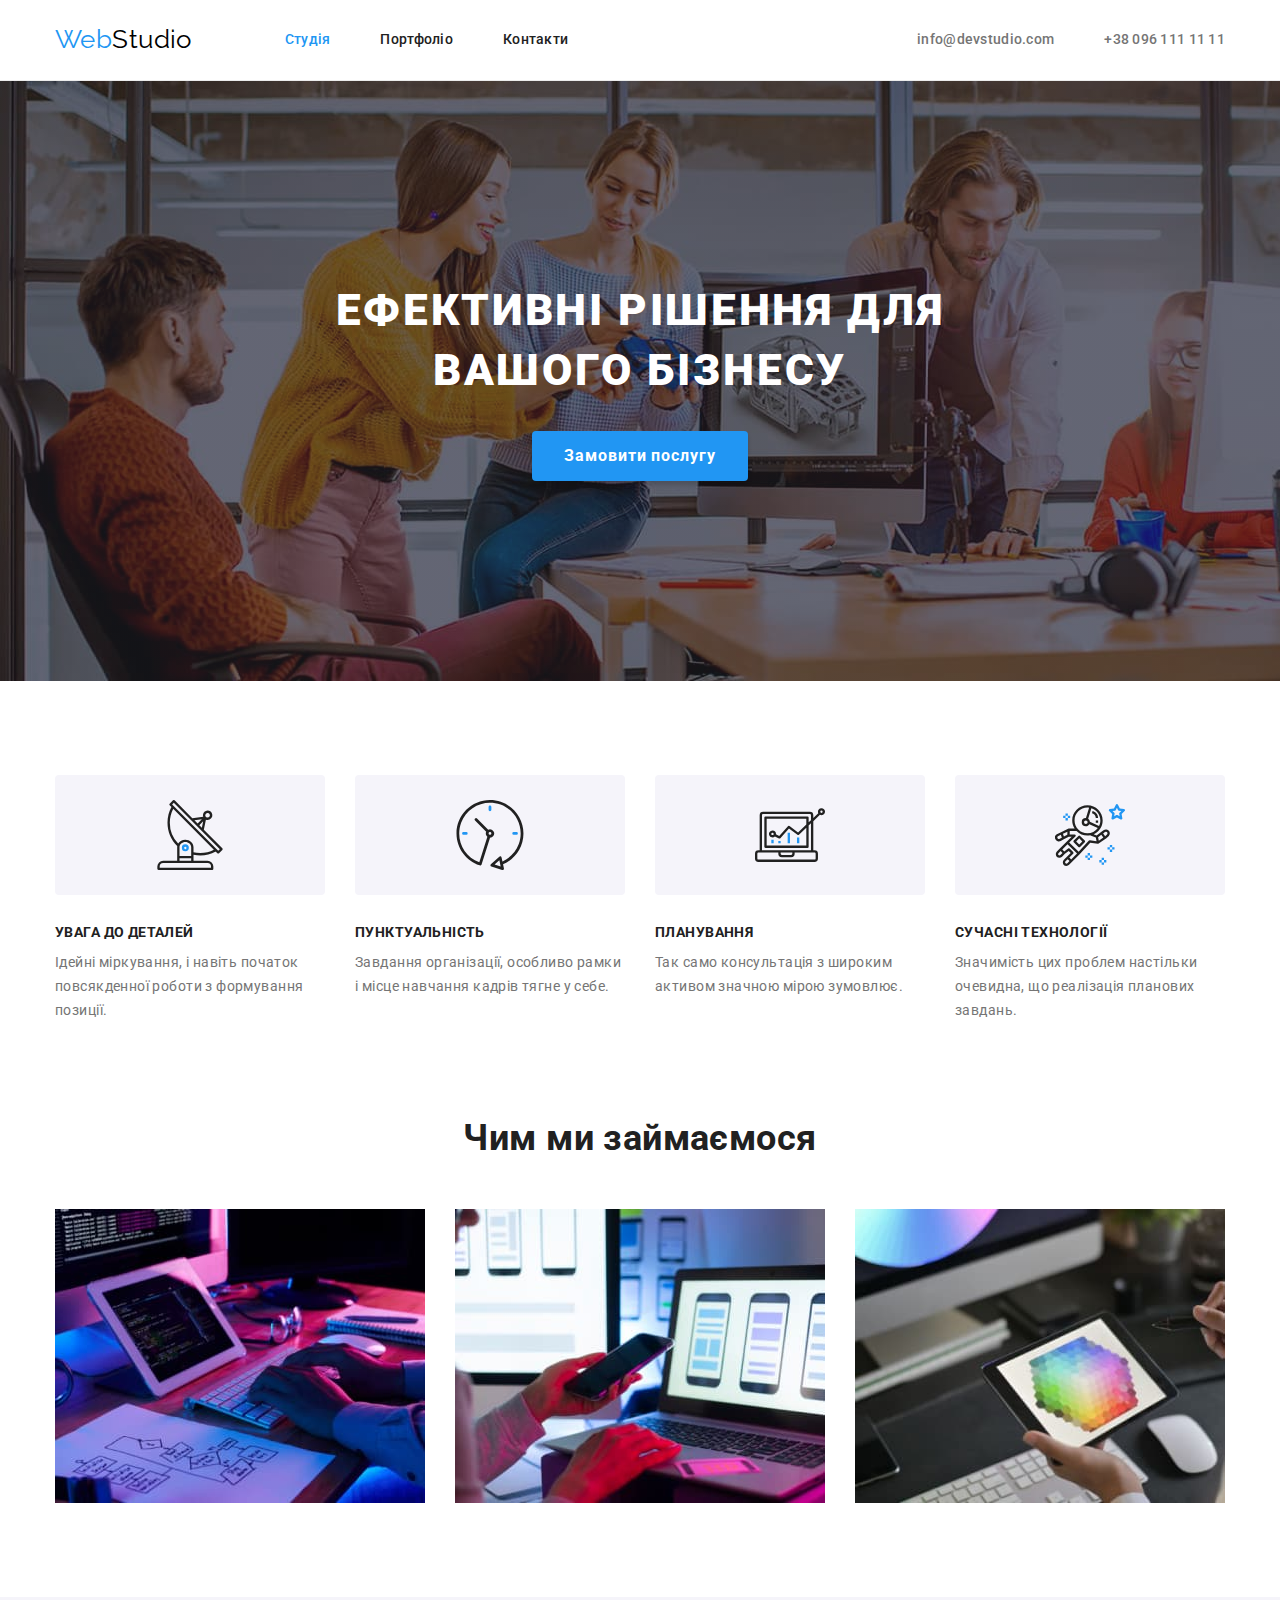
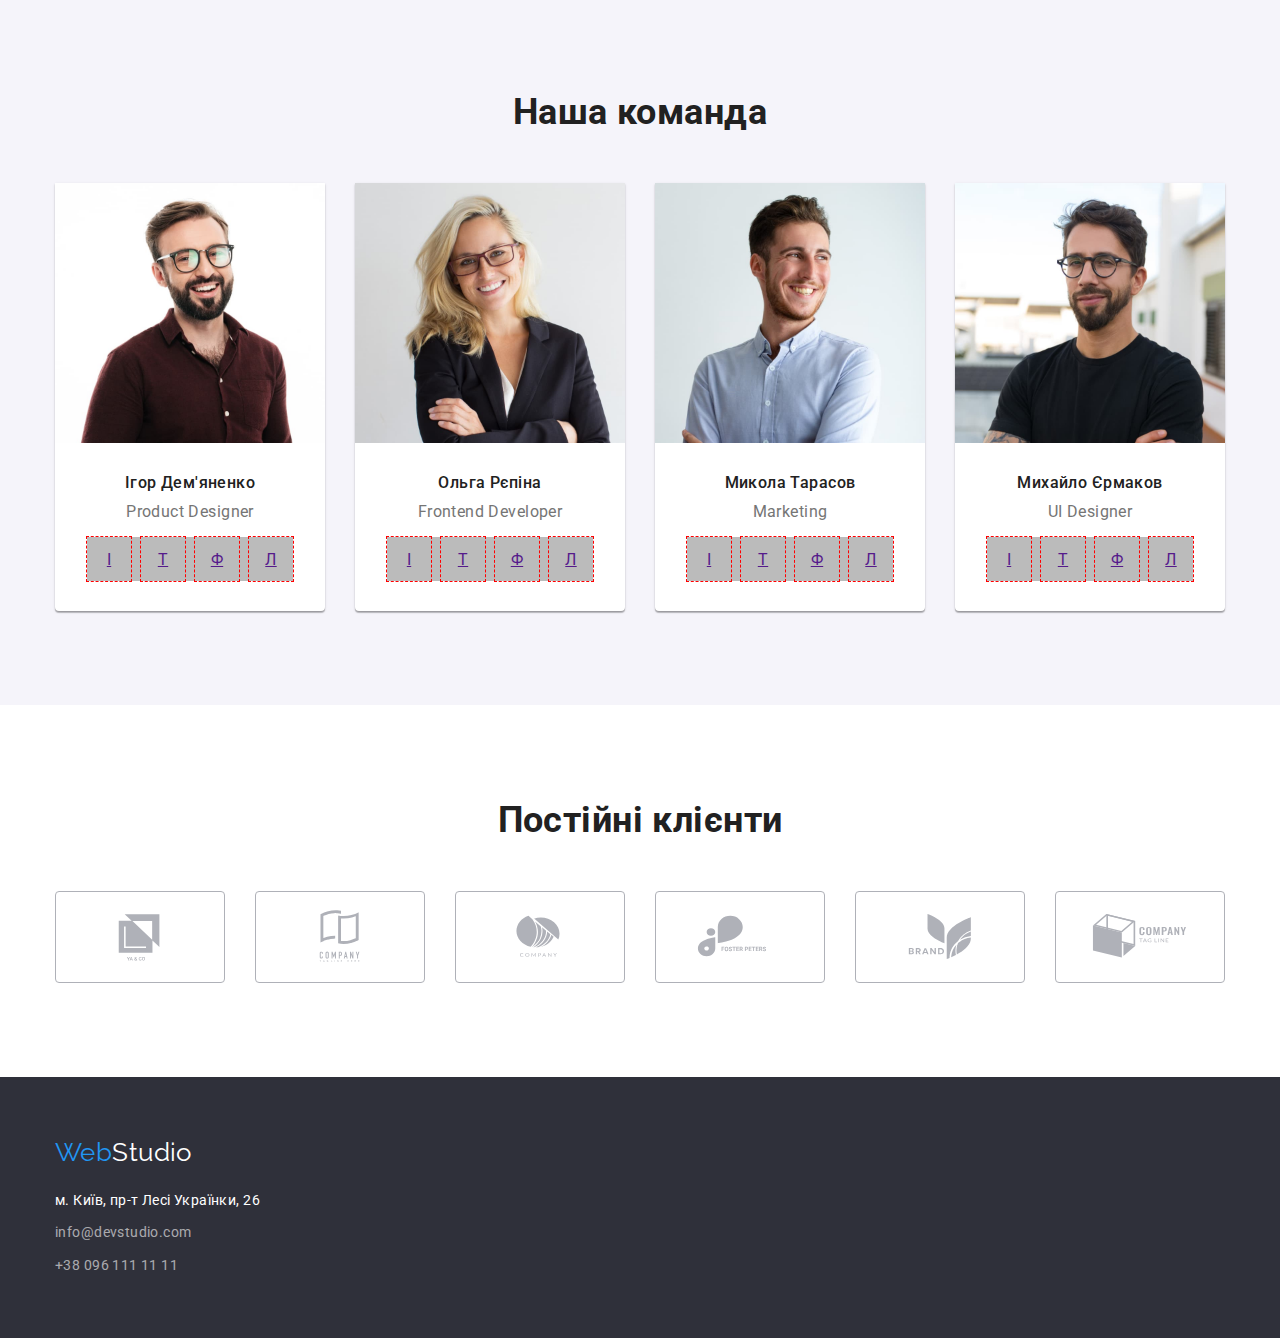
==== index.html @ 08b9067a "Додає оновлення в оформленні" ====
<!DOCTYPE html>
<html lang="uk">
  <head>
    <meta charset="UTF-8" />
    <meta http-equiv="X-UA-Compatible" content="IE=edge" />
    <meta name="viewport" content="width=device-width, initial-scale=1.0" />
    <title>Студія</title>
    <link rel="preconnect" href="https://fonts.googleapis.com" />
    <link rel="preconnect" href="https://fonts.gstatic.com" crossorigin />
    <link
      href="https://fonts.googleapis.com/css2?family=Raleway:wght@700&family=Roboto:wght@400;500;700;900&display=swap"
      rel="stylesheet"
    />
    <link
      rel="stylesheet"
      href="https://cdnjs.cloudflare.com/ajax/libs/modern-normalize/1.1.0/modern-normalize.min.css"
    />
    <link rel="stylesheet" href="./css/styles.css" />
  </head>

  <body>
    <header class="page-header">
      <div class="container">
        <nav class="page-nav">
          <a href="./index.html" class="page-logo"
            ><span class="logo-style">Web</span>Studio</a
          >
          <ul class="header-list">
            <li class="nav-item">
              <a href="./index.html" class="link link-active">Студія</a>
            </li>
            <li class="nav-item">
              <a href="./portfolio.html" class="link">Портфоліо</a>
            </li>
            <li class="nav-item"><a href="" class="link">Контакти</a></li>
          </ul>
        </nav>
        <ul class="page-contacts">
          <li class="contacts">
            <a href="mailto:info@devstudio.com" class="link-contacts"
              >info@devstudio.com</a
            >
          </li>
          <li class="contacts">
            <a href="tel:+380961111111" class="link-contacts"
              >+38 096 111 11 11</a
            >
          </li>
        </ul>
      </div>
    </header>
    <main class="page-main">
      <section class="hero">
        <div class="container">
          <h1 class="hero-title">Ефективні рішення для вашого бізнесу</h1>
          <button type="button" class="hero-button">Замовити послугу</button>
        </div>
      </section>
      <section class="section advantage">
        <div class="container">
          <h2 class="hidden-title">Наші переваги</h2>
          <ul class="advantage-list">
            <li class="advantage-item">
              <div class="advantage-icons">
                <svg width="70" height="70">
                  <use href="./images/icons.svg#icons-antenna"></use>
                </svg>
              </div>
              <h3 class="advantage-title">УВАГА ДО ДЕТАЛЕЙ</h3>
              <p class="advantage-text">
                Ідейні міркування, і навіть початок повсякденної роботи з
                формування позиції.
              </p>
            </li>
            <li class="advantage-item">
              <div class="advantage-icons">
                <svg width="70" height="70">
                  <use href="./images/icons.svg#icons-clock"></use>
                </svg>
              </div>
              <h3 class="advantage-title">ПУНКТУАЛЬНІСТЬ</h3>
              <p class="advantage-text">
                Завдання організації, особливо рамки і місце навчання кадрів
                тягне у себе.
              </p>
            </li>
            <li class="advantage-item">
              <div class="advantage-icons">
                <svg width="70" height="70">
                  <use href="./images/icons.svg#icons-diagram"></use>
                </svg>
              </div>
              <h3 class="advantage-title">ПЛАНУВАННЯ</h3>
              <p class="advantage-text">
                Так само консультація з широким активом значною мірою зумовлює.
              </p>
            </li>
            <li class="advantage-item">
              <div class="advantage-icons">
                <svg width="70" height="70">
                  <use href="./images/icons.svg#icons-astronaut"></use>
                </svg>
              </div>
              <h3 class="advantage-title">СУЧАСНІ ТЕХНОЛОГІЇ</h3>
              <p class="advantage-text">
                Значимість цих проблем настільки очевидна, що реалізація
                планових завдань.
              </p>
            </li>
          </ul>
        </div>
      </section>
      <section class="section job">
        <div class="container">
          <h2 class="section-title">Чим ми займаємося</h2>
          <ul class="job-list">
            <li class="job-item">
              <img
                src="./images/wedo1.jpg"
                alt="Зображено процес програмування"
                width="370"
                height="294"
                class="image"
              />
            </li>
            <li class="job-item">
              <img
                src="./images/wedo2.jpg"
                alt="Зображено процес створення стилізації"
                width="370"
                height="294"
                class="image"
              />
            </li>
            <li class="job-item">
              <img
                src="./images/wedo3.jpg"
                alt="Зображено процес дизайну"
                width="370"
                height="294"
                class="image"
              />
            </li>
          </ul>
        </div>
      </section>
      <section class="section team">
        <div class="container">
          <h2 class="section-title">Наша команда</h2>
          <ul class="team-list">
            <li class="team-item">
              <img
                src="./images/igor.jpg"
                alt="Фото члена команди студії Ігоря"
                width="270"
                height="260"
                class="image"
              />
              <div class="team-member">
                <h3 class="team-title">Ігор Дем'яненко</h3>
                <p class="team-text">Product Designer</p>
                <ul class="icon-list">
                  <li class="icon-item">
                    <a href="" class="icon-link">І</a>
                  </li>
                  <li class="icon-item">
                    <a href="" class="icon-link">Т</a>
                  </li>
                  <li class="icon-item">
                    <a href="" class="icon-link">Ф</a>
                  </li>
                  <li class="icon-item">
                    <a href="" class="icon-link">Л</a>
                  </li>
                </ul>
              </div>
            </li>
            <li class="team-item">
              <img
                src="./images/olga.jpg"
                alt="Фото члена команди студії Ольги"
                width="270"
                height="260"
                class="image"
              />
              <div class="team-member">
                <h3 class="team-title">Ольга Рєпіна</h3>
                <p class="team-text">Frontend Developer</p>
                <ul class="icon-list">
                  <li class="icon-item">
                    <a href="" class="icon-link">І</a>
                  </li>
                  <li class="icon-item">
                    <a href="" class="icon-link">Т</a>
                  </li>
                  <li class="icon-item">
                    <a href="" class="icon-link">Ф</a>
                  </li>
                  <li class="icon-item">
                    <a href="" class="icon-link">Л</a>
                  </li>
                </ul>
              </div>
            </li>
            <li class="team-item">
              <img
                src="./images/mukola.jpg"
                alt="Фото члена команди студії Миколи"
                width="270"
                height="260"
                class="image"
              />
              <div class="team-member">
                <h3 class="team-title">Микола Тарасов</h3>
                <p class="team-text">Marketing</p>
                <ul class="icon-list">
                  <li class="icon-item">
                    <a href="" class="icon-link">І</a>
                  </li>
                  <li class="icon-item">
                    <a href="" class="icon-link">Т</a>
                  </li>
                  <li class="icon-item">
                    <a href="" class="icon-link">Ф</a>
                  </li>
                  <li class="icon-item">
                    <a href="" class="icon-link">Л</a>
                  </li>
                </ul>
              </div>
            </li>
            <li class="team-item">
              <img
                src="./images/mukhailo.jpg"
                alt="Фото члена команди студії Михайла"
                width="270"
                height="260"
                class="image"
              />
              <div class="team-member">
                <h3 class="team-title">Михайло Єрмаков</h3>
                <p class="team-text">UI Designer</p>
                <ul class="icon-list">
                  <li class="icon-item">
                    <a href="" class="icon-link">І</a>
                  </li>
                  <li class="icon-item">
                    <a href="" class="icon-link">Т</a>
                  </li>
                  <li class="icon-item">
                    <a href="" class="icon-link">Ф</a>
                  </li>
                  <li class="icon-item">
                    <a href="" class="icon-link">Л</a>
                  </li>
                </ul>
              </div>
            </li>
          </ul>
        </div>
      </section>
      <section class="section clients">
        <div class="container">
          <h2 class="section-title">Постійні клієнти</h2>
          <ul class="clients-list">
            <li class="clients-item">
              <a href="" class="clients-link">
                <svg width="106" height="60">
                  <use href="./images/icons.svg#icons-Logo1"></use>
                </svg>
              </a>
            </li>
            <li class="clients-item">
              <a href="" class="clients-link">
                <svg width="106" height="60">
                  <use href="./images/icons.svg#icons-Logo2"></use>
                </svg>
              </a>
            </li>
            <li class="clients-item">
              <a href="" class="clients-link">
                <svg width="106" height="60">
                  <use href="./images/icons.svg#icons-Logo3"></use>
                </svg>
              </a>
            </li>
            <li class="clients-item">
              <a href="" class="clients-link">
                <svg width="106" height="60">
                  <use href="./images/icons.svg#icons-Logo4"></use>
                </svg>
              </a>
            </li>
            <li class="clients-item">
              <a href="" class="clients-link">
                <svg width="106" height="60">
                  <use href="./images/icons.svg#icons-Logo5"></use>
                </svg>
              </a>
            </li>
            <li class="clients-item">
              <a href="" class="clients-link">
                <svg width="106" height="60">
                  <use href="./images/icons.svg#icons-Logo6"></use>
                </svg>
              </a>
            </li>
          </ul>
        </div>
      </section>
    </main>
    <footer class="page-footer">
      <div class="container">
        <a href="./index.html" class="page-logo footer-logo"
          ><span class="logo-style">Web</span
          ><span class="logo-footer">Studio</span></a
        >
        <address class="address-footer">
          <ul class="page-list">
            <li class="footer-item">
              <a
                href=""
                target="_blank"
                rel="noopener noreferrer nofollow"
                class="footer-link address-link"
                >м. Київ, пр-т Лесі Українки, 26</a
              >
            </li>
            <li class="footer-item">
              <a href="mailto:info@devstudio.com" class="footer-link"
                >info@devstudio.com</a
              >
            </li>
            <li class="footer-item">
              <a href="tel:+380961111111" class="footer-link"
                >+38 096 111 11 11</a
              >
            </li>
          </ul>
        </address>
      </div>
    </footer>
  </body>
</html>
---- css/styles.css ----
:root {
  --main-bcg-color: #ffffff;
  --hero-footer-bcg: #2f303a;
  --team-bcg-color: #f5f4fa;
  --main-color: #212121;
  --secondary-color: #757575;
  --focus-color: #2196f3;
  --black-color: #000000;
  --white-color: #ffffff;
  --address-color: rgba(255, 255, 255, 0.6);
}

body {
  background-color: var(--main-bcg-color);

  font-family: "Roboto", sans-serif;
  font-size: 14px;
  line-height: 1.71;
  letter-spacing: 0.03em;
  color: var(--main-color);
}

h1,
h2,
h3,
p {
  margin: 0;
  padding: 0;
}

ul {
  margin: 0;
  padding: 0;
  list-style-type: none;
}

.container {
  width: 1200px;
  margin-left: auto;
  margin-right: auto;
  padding-left: 15px;
  padding-right: 15px;
}

.section {
  max-width: 1600px;
  margin-left: auto;
  margin-right: auto;
  padding-top: 94px;
  padding-bottom: 94px;
}

.section.advantage {
  padding-bottom: 0;
}

/* HEADER */
.page-header .container,
.page-nav,
.header-list,
.page-contacts {
  display: flex;
}

.page-header {
  max-width: 1600px;
  margin-left: auto;
  margin-right: auto;
  border-bottom: 1px solid #ececec;
}

.page-logo {
  display: block;
  padding-top: 24px;
  padding-bottom: 25px;

  font-family: "Raleway", sans-serif;
  font-size: 26px;
  line-height: 1.2;
  text-decoration: none;
  color: var(--black-color);
}

.logo-style {
  color: var(--focus-color);
}

.header-list {
  margin-left: 93px;
}

.nav-item:not(:first-child),
.contacts:last-child {
  margin-left: 50px;
}

.page-contacts {
  margin-left: auto;
}

.link,
.link-contacts {
  display: block;
  padding-top: 32px;
  padding-bottom: 32px;

  font-weight: 500;
  line-height: 1.14;
  letter-spacing: 0.02em;
  text-decoration: none;
  color: var(--main-color);
}

.link-contacts {
  color: var(--secondary-color);
}

.link:hover,
.link:focus,
.link-contacts:hover,
.link-contacts:focus {
  color: var(--focus-color);
}

.link.link-active {
  color: var(--focus-color);
}

/* MAIN */
/* головна секція hero */
.hero {
  max-width: 1600px;
  height: 600px;
  margin-left: auto;
  margin-right: auto;
  padding-top: 200px;
  padding-bottom: 200px;

  background-image: linear-gradient(
      rgba(47, 48, 58, 0.4),
      rgba(47, 48, 58, 0.4)
    ),
    url(../images/hero.jpg);
}

.hero,
.page-footer {
  background-color: var(--hero-footer-bcg);
}

.hero-title {
  margin-left: auto;
  margin-right: auto;
  margin-bottom: 30px;
  width: 696px;

  font-weight: 900;
  font-size: 44px;
  line-height: 1.36;
  text-align: center;
  letter-spacing: 0.06em;
  text-transform: uppercase;
  color: var(--white-color);
}

.hero-button {
  display: flex;
  justify-content: center;
  align-items: center;
  min-width: 216px;
  height: 50px;
  margin-left: auto;
  margin-right: auto;

  border: none;
  border-radius: 4px;
  background-color: var(--focus-color);
  box-shadow: 0px 4px 4px rgba(0, 0, 0, 0.15);
  cursor: pointer;

  font-family: inherit;
  font-weight: 700;
  font-size: 16px;
  line-height: 1.88;
  letter-spacing: 0.06em;
  color: var(--white-color);
}

.hero-button:hover,
.hero-button:focus {
  background-color: #188ce8;
}

/* секція наші переваги */
.hidden-title {
  position: absolute;
  width: 1px;
  height: 1px;
  margin: -1px;
  border: 0;
  padding: 0;

  white-space: nowrap;
  clip-path: inset(100%);
  clip: rect(0 0 0 0);
  overflow: hidden;
}

.advantage-list {
  display: flex;
}

.advantage-item {
  flex-basis: calc((100% - 30px * 3) / 4);
}

.advantage-icons {
  display: flex;
  margin-bottom: 30px;
  height: 120px;
  justify-content: center;
  align-items: center;

  background: var(--team-bcg-color);
  border-radius: 4px;
}

.advantage-title {
  margin-bottom: 10px;

  font-size: 14px;
  line-height: 1.14;
}

.advantage-text {
  color: var(--secondary-color);
}

/* секція чим ми займаємось */
.section-title {
  margin-bottom: 50px;

  font-size: 36px;
  line-height: 1.17;
  text-align: center;
}

.job-list {
  display: flex;
}

.job-item {
  flex-basis: calc((100% - 30px * 2) / 3);
}

.job-item:not(:first-child),
.team-item:not(:first-child),
.advantage-item:not(:first-child),
.clients-item:not(:first-child) {
  margin-left: 30px;
}

.image {
  display: block;
  max-width: 100%;
}

/* секція наша команда */
.team {
  background-color: var(--team-bcg-color);

  font-size: 16px;
  line-height: 1.19;
  text-align: center;
}

.team-list {
  display: flex;
}

.team-item {
  flex-basis: calc((100% - 30px * 3) / 4);
  background-color: var(--main-bcg-color);
  box-shadow: 0px 1px 3px rgba(0, 0, 0, 0.12), 0px 1px 1px rgba(0, 0, 0, 0.14),
    0px 2px 1px rgba(0, 0, 0, 0.2);
  border-radius: 0px 0px 4px 4px;
}

.team-member {
  padding-top: 30px;
  padding-bottom: 30px;
}
.team-title {
  margin-bottom: 10px;
  font-weight: 500;
  font-size: 16px;
}

.team-text {
  margin-bottom: 16px;
  color: var(--secondary-color);
}

/* РОБОЧА НЕЗАВЕРШЕНА ЧАСТИНА З ПОСИЛАНЬ НА СОЦМЕРЕЖІ КОМАНДИ */
.icon-list {
  background-color: #bbbbbb;
  display: flex;
  margin-left: 32px;
  margin-right: 32px;
  gap: 10px;
}

.icon-item {
  flex-basis: calc((100% - 10px * 3) / 4);
}

.icon-link {
  outline: 1px dashed red;
  display: flex;
  justify-content: center;
  align-items: center;
  height: 44px;
}

/* секція клієнти */
.clients-list {
  display: flex;
}

.clients-item {
  flex-basis: calc((100% - 30px * 5) / 6);
}

.clients-link {
  display: flex;
  height: 92px;
  justify-content: center;
  align-items: center;
  border: 1px solid #afb1b8;
  border-radius: 4px;
}

.clients-link:hover,
.clients-link:focus {
  border: 1px solid var(--focus-color);
}

/* FOOTER */
.page-footer {
  max-width: 1600px;
  margin-left: auto;
  margin-right: auto;
  padding-top: 60px;
  padding-bottom: 60px;
}

.page-logo.footer-logo {
  margin-bottom: 20px;
  padding-top: 0;
  padding-bottom: 0;
}

.logo-footer,
.footer-link.address-link {
  color: var(--white-color);
}

.footer-item:not(:last-child) {
  margin-bottom: 9px;
}

.footer-link {
  display: block;

  font-style: normal;
  text-decoration: none;
  color: var(--address-color);
}

.footer-link:hover,
.footer-link:focus {
  color: var(--focus-color);
}

/* PORTFOLIO.HTML MAIN */
.portfolio-list {
  display: flex;
  justify-content: center;
}

.portfolio-list:not(:last-child) {
  margin-bottom: 50px;
}

.portfolio-button {
  display: block;
  margin-left: auto;
  margin-right: auto;
  padding: 6px 22px;

  border: none;
  border-radius: 4px;
  background-color: var(--team-bcg-color);

  cursor: pointer;

  font-family: inherit;
  font-weight: 500;
  font-size: 16px;
  line-height: 1.62;
  text-align: center;
  letter-spacing: 0.03em;
  color: var(--main-color);
}

.portfolio-button.first-button {
  padding: 6px 25px;
}

.item-button:not(:first-child) {
  margin-left: 8px;
}

.portfolio-button:hover,
.portfolio-button:focus {
  background-color: var(--focus-color);

  box-shadow: 0px 3px 1px rgba(0, 0, 0, 0.1), 0px 1px 2px rgba(0, 0, 0, 0.08),
    0px 2px 2px rgba(0, 0, 0, 0.12);

  color: var(--white-color);
}

.portfolio-list.card-list {
  flex-wrap: wrap;
  justify-content: flex-start;
  gap: 30px;
}

.portfolio-item {
  flex-basis: calc((100% - 30px * 2) / 3);
}

.portfolio-item:hover,
.portfolio-item:focus {
  box-shadow: 0px 1px 1px rgba(0, 0, 0, 0.12), 0px 4px 4px rgba(0, 0, 0, 0.06),
    1px 4px 6px rgba(0, 0, 0, 0.16);
}

.card-description {
  padding: 20px 24px;
  border: 1px solid #eeeeee;
  border-top: none;
}

.portfolio-title {
  margin-bottom: 4px;

  font-size: 18px;
  line-height: 2;
  letter-spacing: 0.06em;
  color: var(--main-color);
}

.portfolio-text {
  font-size: 16px;
  line-height: 1.88;
  color: var(--secondary-color);
}

.portfolio-link {
  text-decoration: none;
}
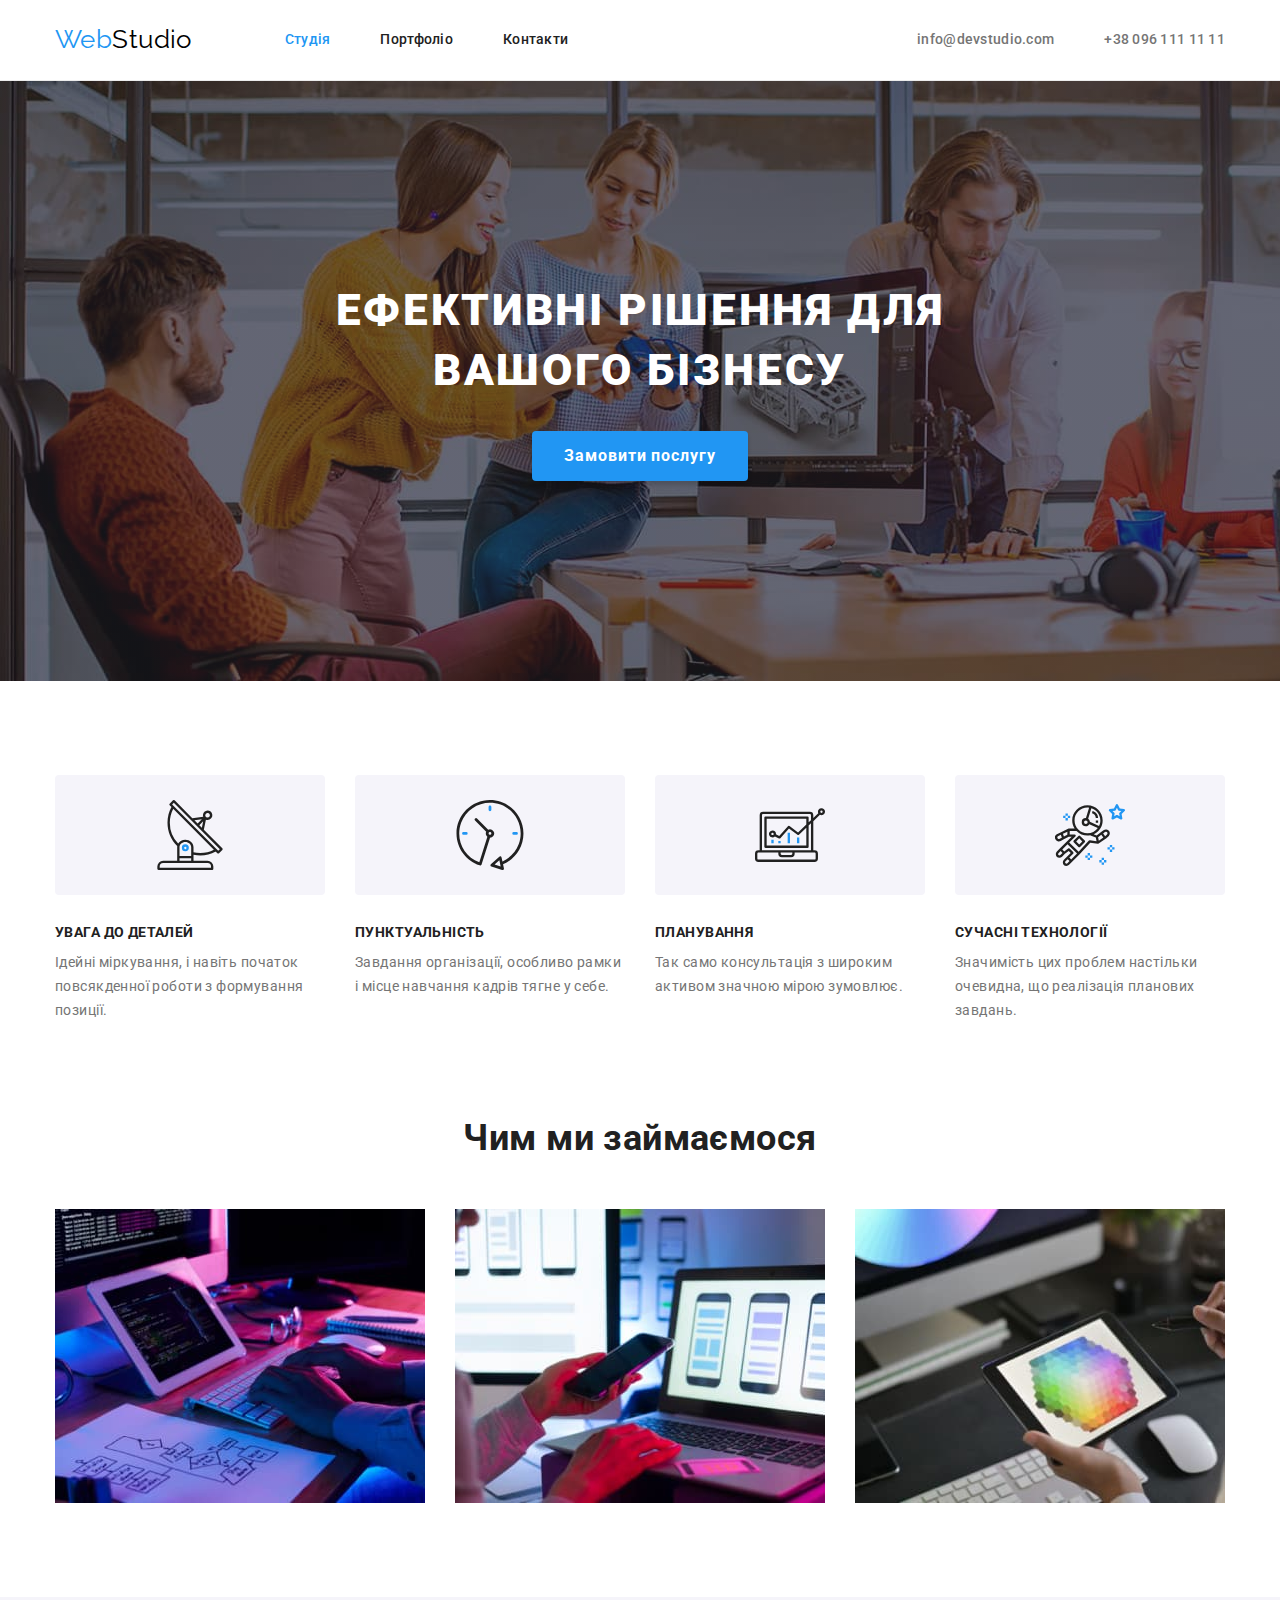
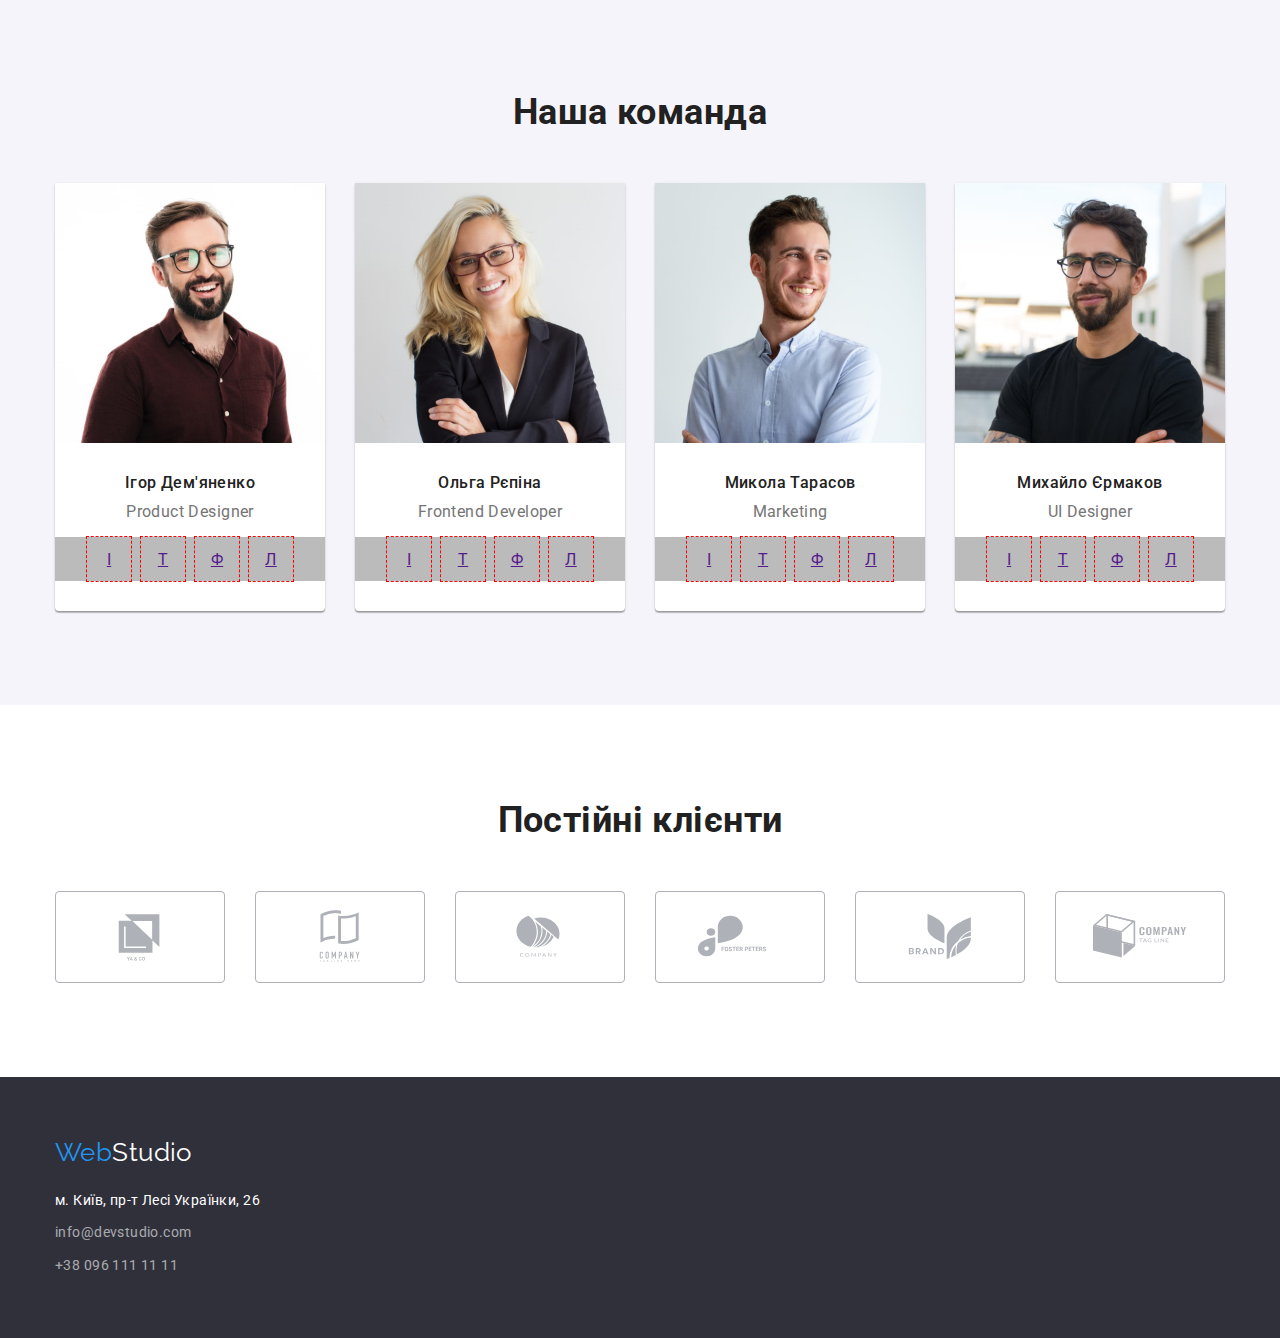
==== commit 638803ee: "Оновлює секцію клієнтів" ====
--- a/css/styles.css
+++ b/css/styles.css
@@ -8,6 +8,7 @@
   --black-color: #000000;
   --white-color: #ffffff;
   --address-color: rgba(255, 255, 255, 0.6);
+  --icons-color: #afb1b8;
 }
 
 body {
@@ -305,13 +306,10 @@
 .icon-list {
   background-color: #bbbbbb;
   display: flex;
-  margin-left: 32px;
-  margin-right: 32px;
+  justify-content: center;
+  margin-left: auto;
+  margin-right: auto;
   gap: 10px;
-}
-
-.icon-item {
-  flex-basis: calc((100% - 10px * 3) / 4);
 }
 
 .icon-link {
@@ -319,6 +317,7 @@
   display: flex;
   justify-content: center;
   align-items: center;
+  width: 44px;
   height: 44px;
 }
 
@@ -338,11 +337,13 @@
   align-items: center;
   border: 1px solid #afb1b8;
   border-radius: 4px;
+  fill: var(--icons-color);
 }
 
 .clients-link:hover,
 .clients-link:focus {
   border: 1px solid var(--focus-color);
+  fill: var(--focus-color);
 }
 
 /* FOOTER */
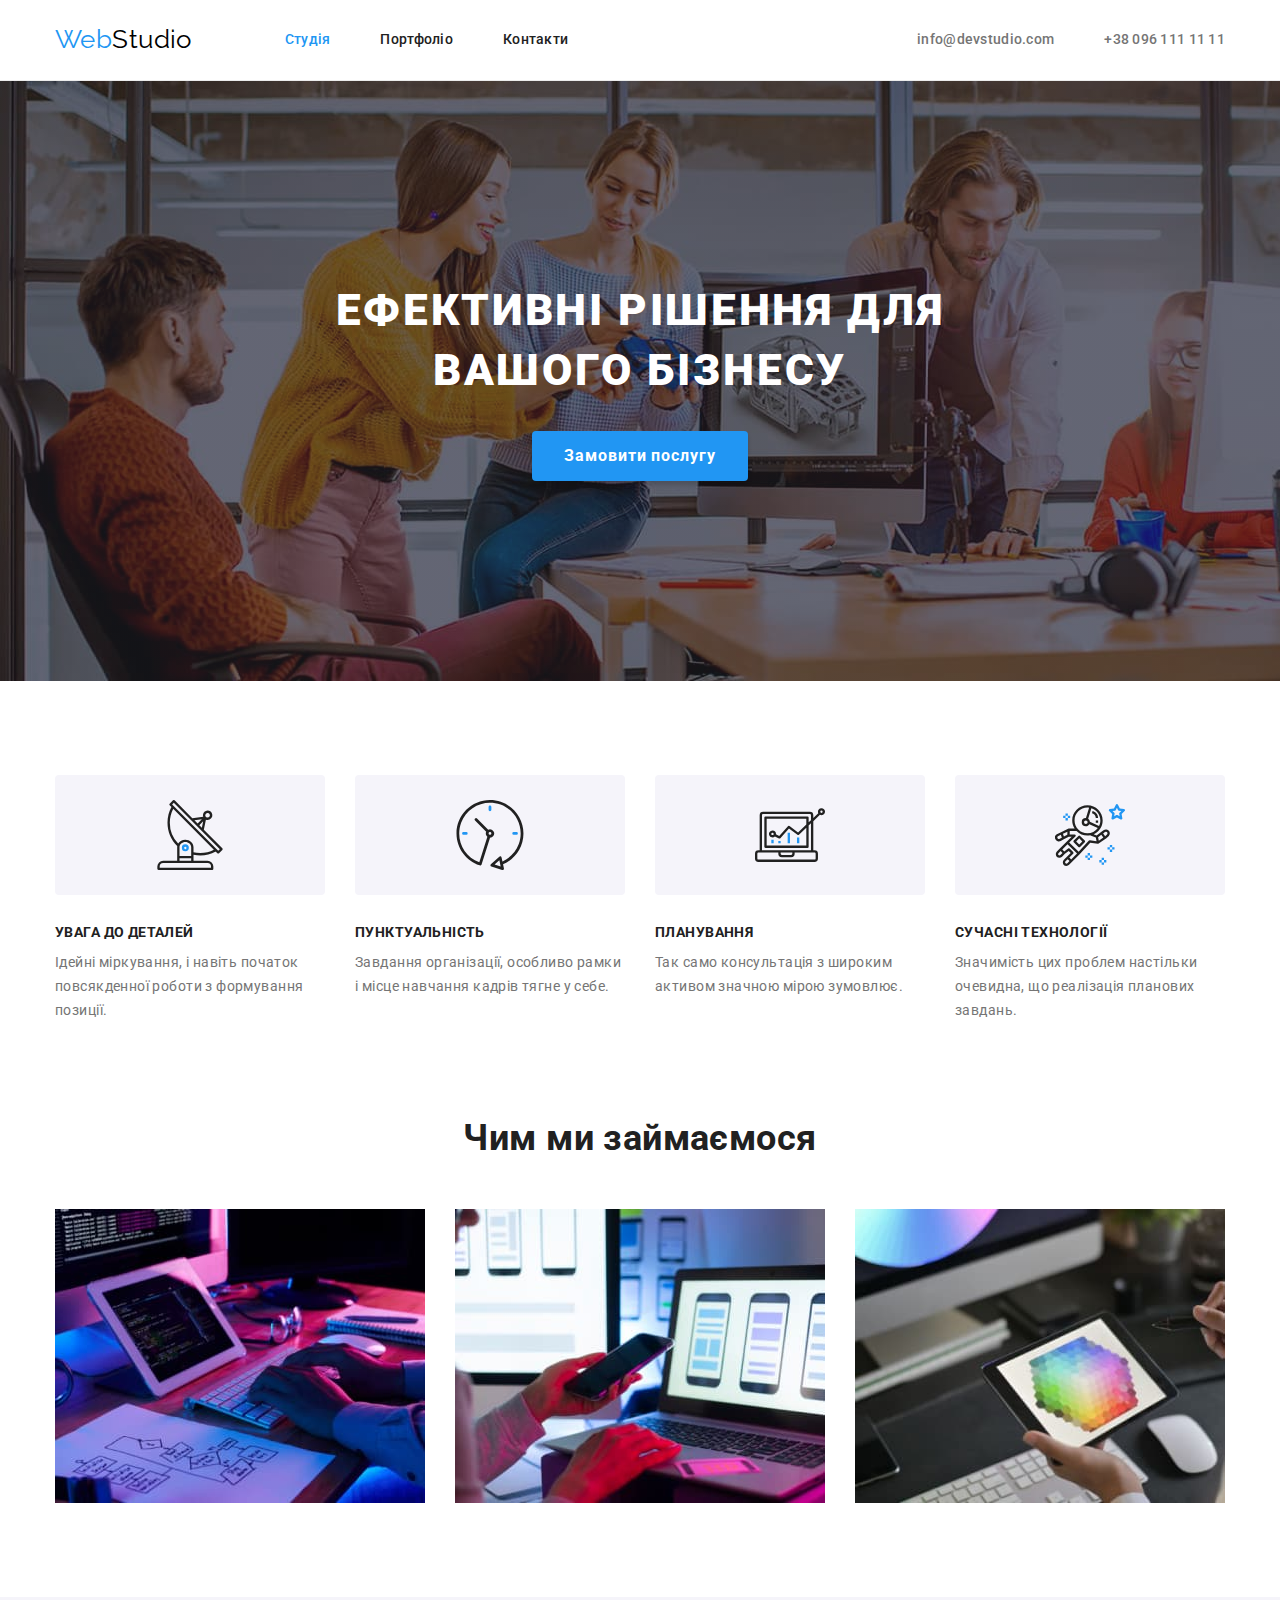
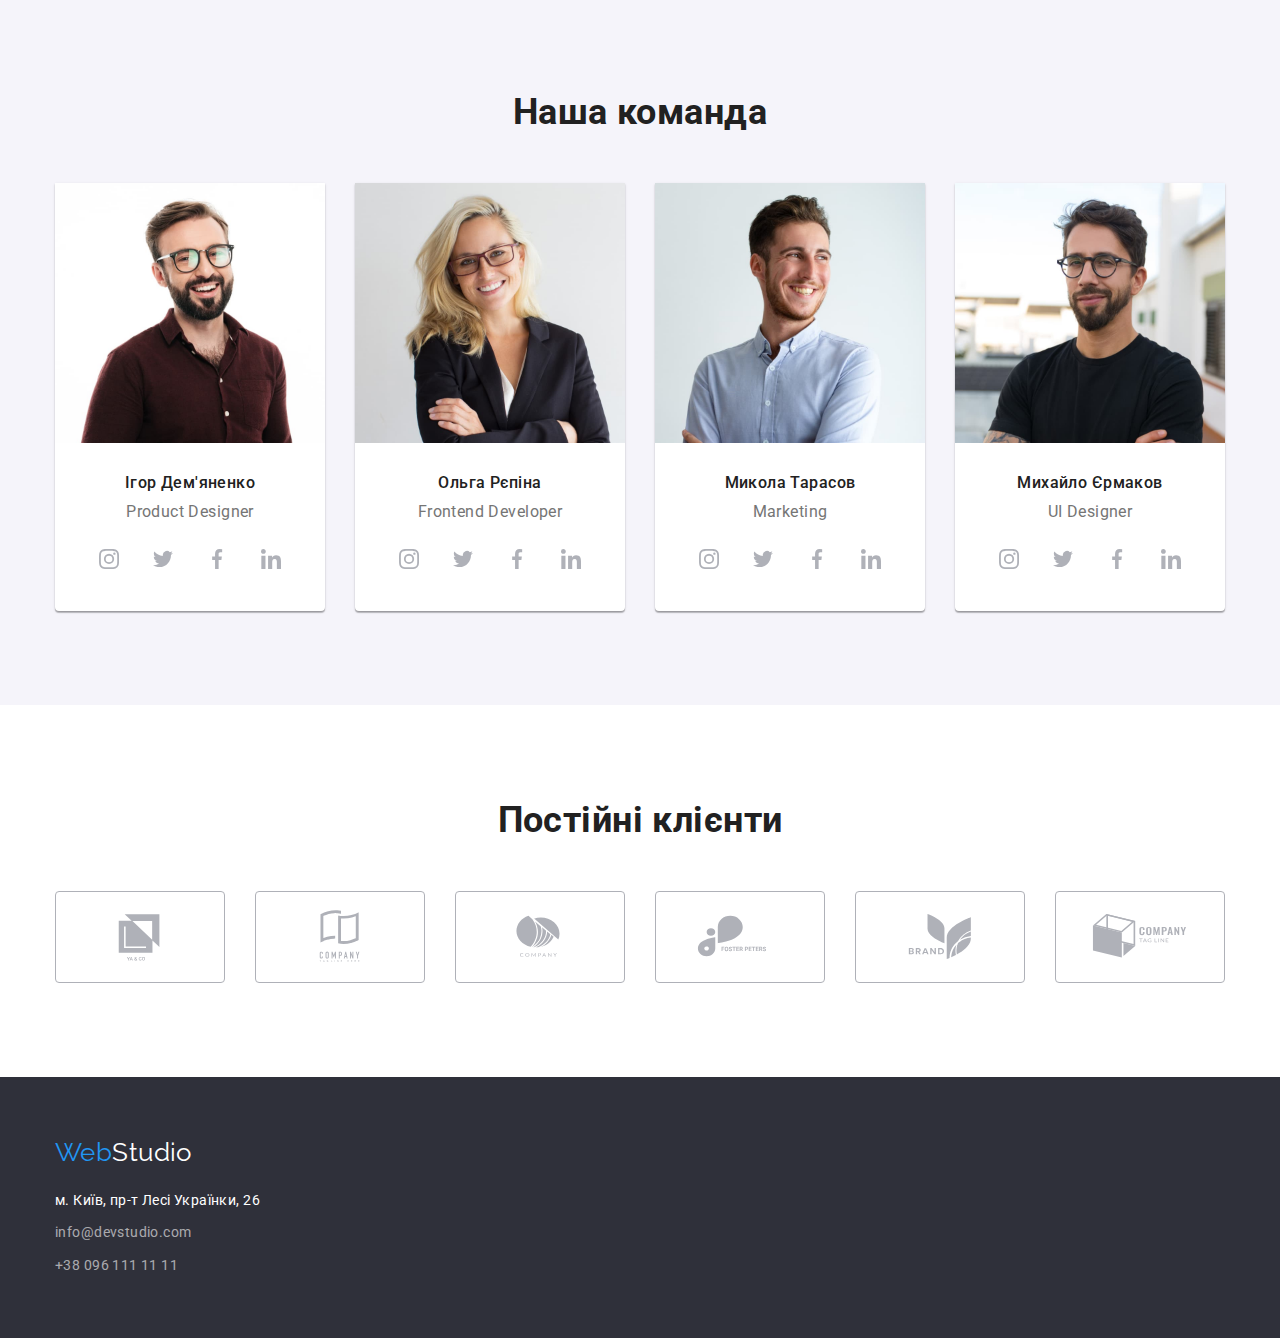
==== commit 0784314c: "Оновлює стилі і додає іконки" ====
--- a/index.html
+++ b/index.html
@@ -161,16 +161,52 @@
                 <p class="team-text">Product Designer</p>
                 <ul class="icon-list">
                   <li class="icon-item">
-                    <a href="" class="icon-link">І</a>
-                  </li>
-                  <li class="icon-item">
-                    <a href="" class="icon-link">Т</a>
-                  </li>
-                  <li class="icon-item">
-                    <a href="" class="icon-link">Ф</a>
-                  </li>
-                  <li class="icon-item">
-                    <a href="" class="icon-link">Л</a>
+                    <a
+                      href="https://instagram.com"
+                      target="_blank"
+                      rel="noopener noreferrer nofollow"
+                      class="icon-link"
+                    >
+                      <svg width="20" height="20" class="icons">
+                        <use href="./images/icons.svg#icons-instagram"></use>
+                      </svg>
+                    </a>
+                  </li>
+                  <li class="icon-item">
+                    <a
+                      href="https://twitter.com"
+                      target="_blank"
+                      rel="noopener noreferrer nofollow"
+                      class="icon-link"
+                    >
+                      <svg width="20" height="20" class="icons">
+                        <use href="./images/icons.svg#icons-twitter"></use>
+                      </svg>
+                    </a>
+                  </li>
+                  <li class="icon-item">
+                    <a
+                      href="https://facebook.com"
+                      target="_blank"
+                      rel="noopener noreferrer nofollow"
+                      class="icon-link"
+                    >
+                      <svg width="20" height="20" class="icons">
+                        <use href="./images/icons.svg#icons-facebook"></use>
+                      </svg>
+                    </a>
+                  </li>
+                  <li class="icon-item">
+                    <a
+                      href="https://ua.linkedin.com"
+                      target="_blank"
+                      rel="noopener noreferrer nofollow"
+                      class="icon-link"
+                    >
+                      <svg width="20" height="20" class="icons">
+                        <use href="./images/icons.svg#icons-linkedin"></use>
+                      </svg>
+                    </a>
                   </li>
                 </ul>
               </div>
@@ -188,16 +224,52 @@
                 <p class="team-text">Frontend Developer</p>
                 <ul class="icon-list">
                   <li class="icon-item">
-                    <a href="" class="icon-link">І</a>
-                  </li>
-                  <li class="icon-item">
-                    <a href="" class="icon-link">Т</a>
-                  </li>
-                  <li class="icon-item">
-                    <a href="" class="icon-link">Ф</a>
-                  </li>
-                  <li class="icon-item">
-                    <a href="" class="icon-link">Л</a>
+                    <a
+                      href="https://instagram.com"
+                      target="_blank"
+                      rel="noopener noreferrer nofollow"
+                      class="icon-link"
+                    >
+                      <svg width="20" height="20" class="icons">
+                        <use href="./images/icons.svg#icons-instagram"></use>
+                      </svg>
+                    </a>
+                  </li>
+                  <li class="icon-item">
+                    <a
+                      href="https://twitter.com"
+                      target="_blank"
+                      rel="noopener noreferrer nofollow"
+                      class="icon-link"
+                    >
+                      <svg width="20" height="20" class="icons">
+                        <use href="./images/icons.svg#icons-twitter"></use>
+                      </svg>
+                    </a>
+                  </li>
+                  <li class="icon-item">
+                    <a
+                      href="https://facebook.com"
+                      target="_blank"
+                      rel="noopener noreferrer nofollow"
+                      class="icon-link"
+                    >
+                      <svg width="20" height="20" class="icons">
+                        <use href="./images/icons.svg#icons-facebook"></use>
+                      </svg>
+                    </a>
+                  </li>
+                  <li class="icon-item">
+                    <a
+                      href="https://ua.linkedin.com"
+                      target="_blank"
+                      rel="noopener noreferrer nofollow"
+                      class="icon-link"
+                    >
+                      <svg width="20" height="20" class="icons">
+                        <use href="./images/icons.svg#icons-linkedin"></use>
+                      </svg>
+                    </a>
                   </li>
                 </ul>
               </div>
@@ -215,16 +287,52 @@
                 <p class="team-text">Marketing</p>
                 <ul class="icon-list">
                   <li class="icon-item">
-                    <a href="" class="icon-link">І</a>
-                  </li>
-                  <li class="icon-item">
-                    <a href="" class="icon-link">Т</a>
-                  </li>
-                  <li class="icon-item">
-                    <a href="" class="icon-link">Ф</a>
-                  </li>
-                  <li class="icon-item">
-                    <a href="" class="icon-link">Л</a>
+                    <a
+                      href="https://instagram.com"
+                      target="_blank"
+                      rel="noopener noreferrer nofollow"
+                      class="icon-link"
+                    >
+                      <svg width="20" height="20" class="icons">
+                        <use href="./images/icons.svg#icons-instagram"></use>
+                      </svg>
+                    </a>
+                  </li>
+                  <li class="icon-item">
+                    <a
+                      href="https://twitter.com"
+                      target="_blank"
+                      rel="noopener noreferrer nofollow"
+                      class="icon-link"
+                    >
+                      <svg width="20" height="20" class="icons">
+                        <use href="./images/icons.svg#icons-twitter"></use>
+                      </svg>
+                    </a>
+                  </li>
+                  <li class="icon-item">
+                    <a
+                      href="https://facebook.com"
+                      target="_blank"
+                      rel="noopener noreferrer nofollow"
+                      class="icon-link"
+                    >
+                      <svg width="20" height="20" class="icons">
+                        <use href="./images/icons.svg#icons-facebook"></use>
+                      </svg>
+                    </a>
+                  </li>
+                  <li class="icon-item">
+                    <a
+                      href="https://ua.linkedin.com"
+                      target="_blank"
+                      rel="noopener noreferrer nofollow"
+                      class="icon-link"
+                    >
+                      <svg width="20" height="20" class="icons">
+                        <use href="./images/icons.svg#icons-linkedin"></use>
+                      </svg>
+                    </a>
                   </li>
                 </ul>
               </div>
@@ -242,16 +350,52 @@
                 <p class="team-text">UI Designer</p>
                 <ul class="icon-list">
                   <li class="icon-item">
-                    <a href="" class="icon-link">І</a>
-                  </li>
-                  <li class="icon-item">
-                    <a href="" class="icon-link">Т</a>
-                  </li>
-                  <li class="icon-item">
-                    <a href="" class="icon-link">Ф</a>
-                  </li>
-                  <li class="icon-item">
-                    <a href="" class="icon-link">Л</a>
+                    <a
+                      href="https://instagram.com"
+                      target="_blank"
+                      rel="noopener noreferrer nofollow"
+                      class="icon-link"
+                    >
+                      <svg width="20" height="20" class="icons">
+                        <use href="./images/icons.svg#icons-instagram"></use>
+                      </svg>
+                    </a>
+                  </li>
+                  <li class="icon-item">
+                    <a
+                      href="https://twitter.com"
+                      target="_blank"
+                      rel="noopener noreferrer nofollow"
+                      class="icon-link"
+                    >
+                      <svg width="20" height="20" class="icons">
+                        <use href="./images/icons.svg#icons-twitter"></use>
+                      </svg>
+                    </a>
+                  </li>
+                  <li class="icon-item">
+                    <a
+                      href="https://facebook.com"
+                      target="_blank"
+                      rel="noopener noreferrer nofollow"
+                      class="icon-link"
+                    >
+                      <svg width="20" height="20" class="icons">
+                        <use href="./images/icons.svg#icons-facebook"></use>
+                      </svg>
+                    </a>
+                  </li>
+                  <li class="icon-item">
+                    <a
+                      href="https://ua.linkedin.com"
+                      target="_blank"
+                      rel="noopener noreferrer nofollow"
+                      class="icon-link"
+                    >
+                      <svg width="20" height="20" class="icons">
+                        <use href="./images/icons.svg#icons-linkedin"></use>
+                      </svg>
+                    </a>
                   </li>
                 </ul>
               </div>
@@ -265,42 +409,42 @@
           <ul class="clients-list">
             <li class="clients-item">
               <a href="" class="clients-link">
-                <svg width="106" height="60">
+                <svg width="106" height="60" class="icons">
                   <use href="./images/icons.svg#icons-Logo1"></use>
                 </svg>
               </a>
             </li>
             <li class="clients-item">
               <a href="" class="clients-link">
-                <svg width="106" height="60">
+                <svg width="106" height="60" class="icons">
                   <use href="./images/icons.svg#icons-Logo2"></use>
                 </svg>
               </a>
             </li>
             <li class="clients-item">
               <a href="" class="clients-link">
-                <svg width="106" height="60">
+                <svg width="106" height="60" class="icons">
                   <use href="./images/icons.svg#icons-Logo3"></use>
                 </svg>
               </a>
             </li>
             <li class="clients-item">
               <a href="" class="clients-link">
-                <svg width="106" height="60">
+                <svg width="106" height="60" class="icons">
                   <use href="./images/icons.svg#icons-Logo4"></use>
                 </svg>
               </a>
             </li>
             <li class="clients-item">
               <a href="" class="clients-link">
-                <svg width="106" height="60">
+                <svg width="106" height="60" class="icons">
                   <use href="./images/icons.svg#icons-Logo5"></use>
                 </svg>
               </a>
             </li>
             <li class="clients-item">
               <a href="" class="clients-link">
-                <svg width="106" height="60">
+                <svg width="106" height="60" class="icons">
                   <use href="./images/icons.svg#icons-Logo6"></use>
                 </svg>
               </a>
--- a/css/styles.css
+++ b/css/styles.css
@@ -209,6 +209,7 @@
 
 .advantage-list {
   display: flex;
+  gap: 30px;
 }
 
 .advantage-item {
@@ -248,17 +249,11 @@
 
 .job-list {
   display: flex;
+  gap: 30px;
 }
 
 .job-item {
   flex-basis: calc((100% - 30px * 2) / 3);
-}
-
-.job-item:not(:first-child),
-.team-item:not(:first-child),
-.advantage-item:not(:first-child),
-.clients-item:not(:first-child) {
-  margin-left: 30px;
 }
 
 .image {
@@ -277,6 +272,7 @@
 
 .team-list {
   display: flex;
+  gap: 30px;
 }
 
 .team-item {
@@ -304,7 +300,6 @@
 
 /* РОБОЧА НЕЗАВЕРШЕНА ЧАСТИНА З ПОСИЛАНЬ НА СОЦМЕРЕЖІ КОМАНДИ */
 .icon-list {
-  background-color: #bbbbbb;
   display: flex;
   justify-content: center;
   margin-left: auto;
@@ -313,37 +308,48 @@
 }
 
 .icon-link {
-  outline: 1px dashed red;
   display: flex;
   justify-content: center;
   align-items: center;
   width: 44px;
   height: 44px;
+  border-radius: 50%;
+  color: var(--icons-color);
+}
+
+.icon-link:hover,
+.icon-link:focus {
+  background-color: var(--focus-color);
+  color: var(--white-color);
 }
 
 /* секція клієнти */
 .clients-list {
   display: flex;
-}
-
-.clients-item {
-  flex-basis: calc((100% - 30px * 5) / 6);
+  gap: 30px;
 }
 
 .clients-link {
   display: flex;
+  width: 170px;
   height: 92px;
   justify-content: center;
   align-items: center;
+
   border: 1px solid #afb1b8;
   border-radius: 4px;
-  fill: var(--icons-color);
+
+  color: var(--icons-color);
 }
 
 .clients-link:hover,
 .clients-link:focus {
-  border: 1px solid var(--focus-color);
-  fill: var(--focus-color);
+  border-color: var(--focus-color);
+  color: var(--focus-color);
+}
+
+.icons {
+  fill: currentColor;
 }
 
 /* FOOTER */
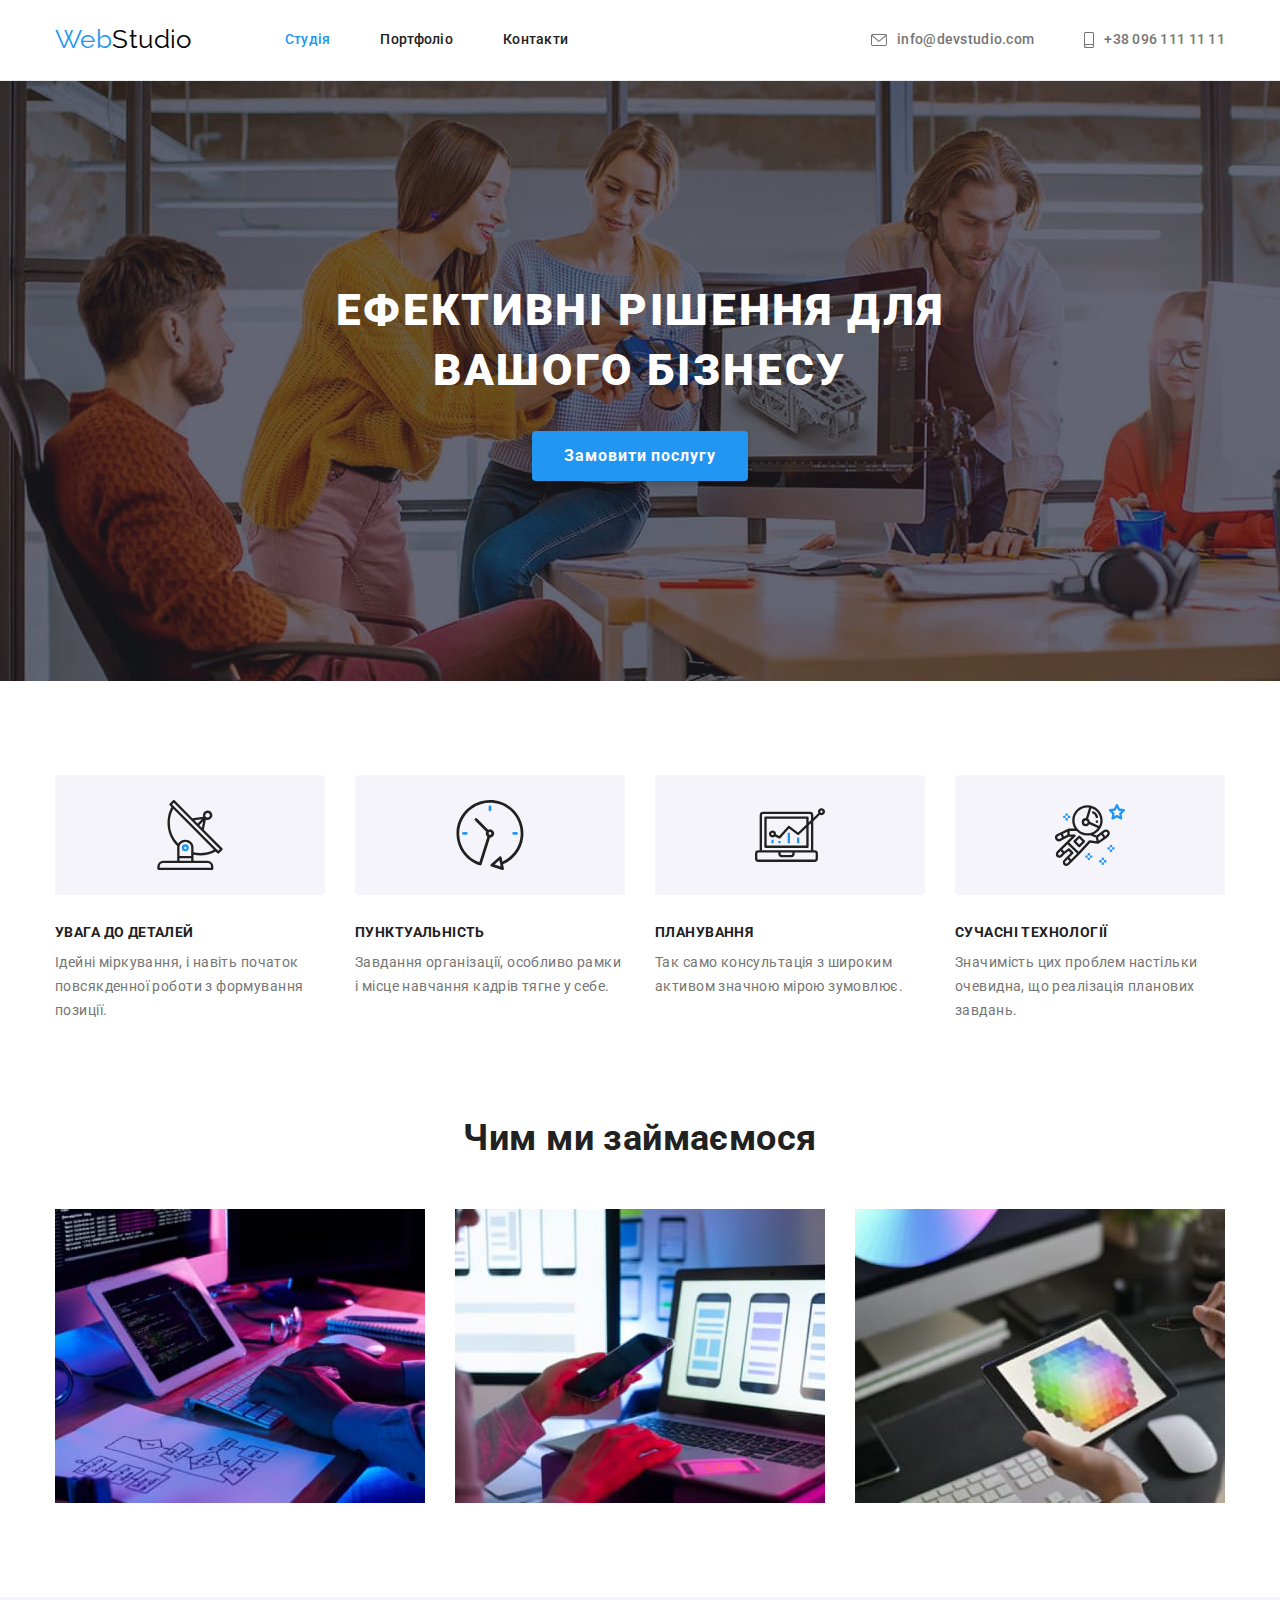
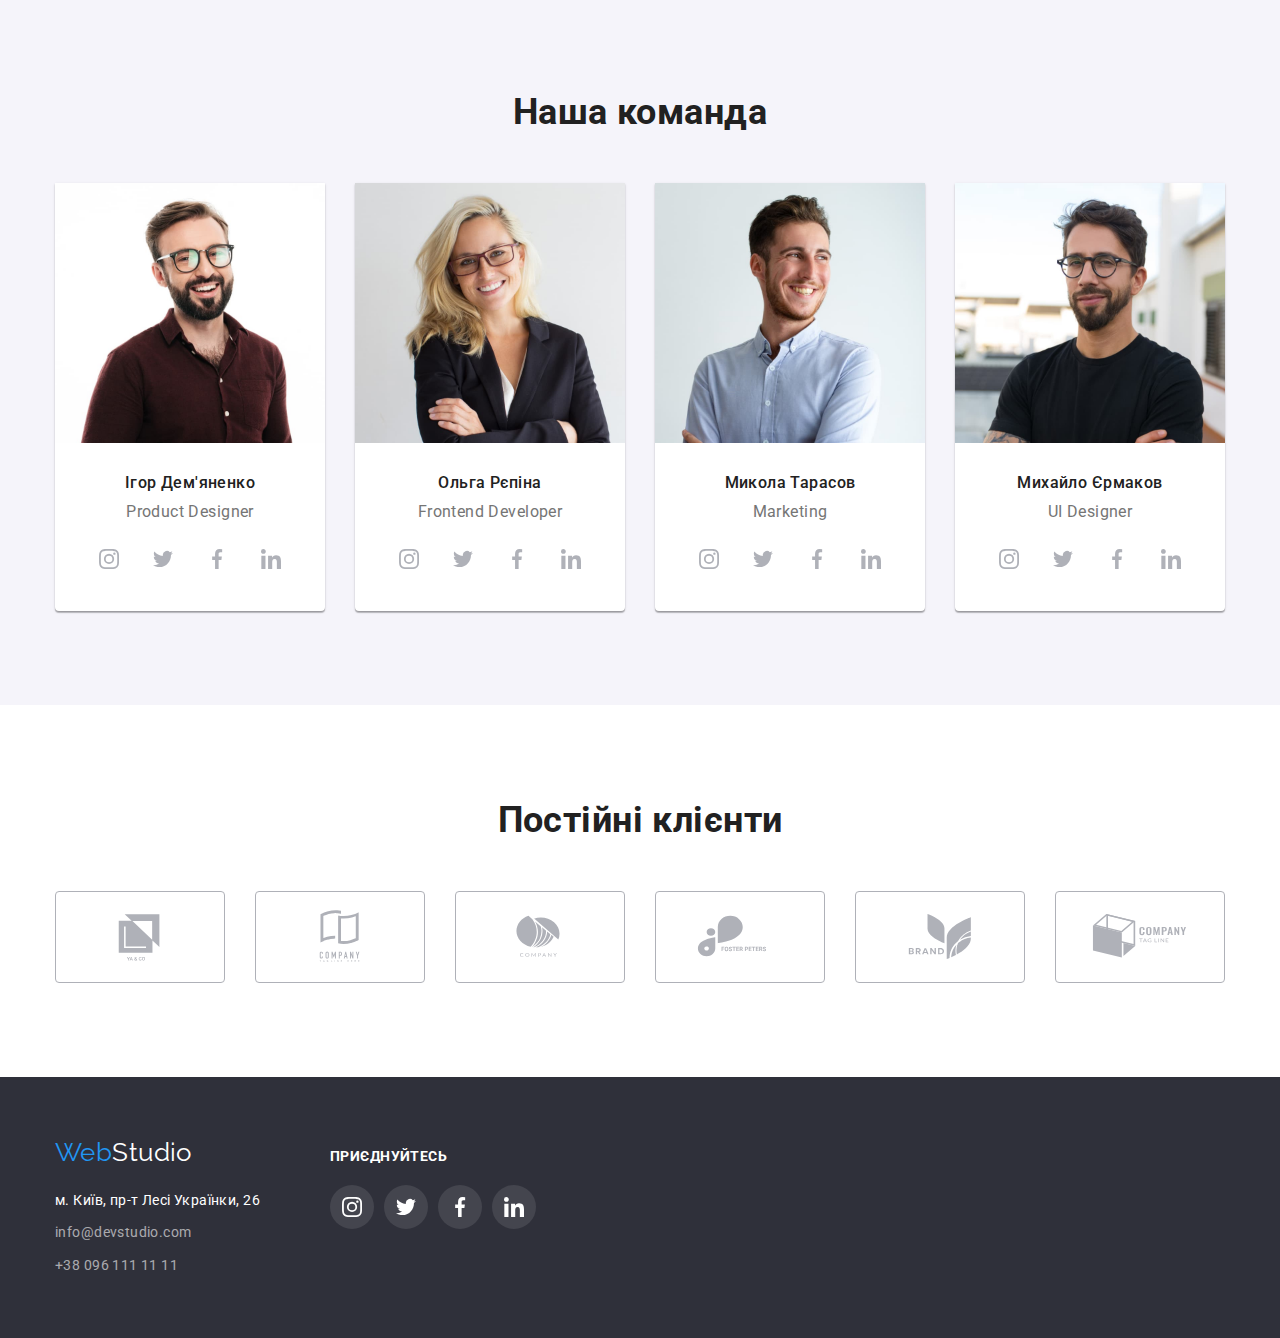
==== commit 54600498: "Оновлює стилі і розмітку" ====
--- a/index.html
+++ b/index.html
@@ -37,13 +37,19 @@
         </nav>
         <ul class="page-contacts">
           <li class="contacts">
-            <a href="mailto:info@devstudio.com" class="link-contacts"
-              >info@devstudio.com</a
+            <a href="mailto:info@devstudio.com" class="link-contacts">
+              <svg class="icons" width="16" height="12">
+                <use href="./images/icons.svg#icons-mail"></use>
+              </svg>
+              info@devstudio.com</a
             >
           </li>
           <li class="contacts">
-            <a href="tel:+380961111111" class="link-contacts"
-              >+38 096 111 11 11</a
+            <a href="tel:+380961111111" class="link-contacts">
+              <svg class="icons" width="10" height="16">
+                <use href="./images/icons.svg#icons-phone"></use>
+              </svg>
+              +38 096 111 11 11</a
             >
           </li>
         </ul>
@@ -165,6 +171,7 @@
                       href="https://instagram.com"
                       target="_blank"
                       rel="noopener noreferrer nofollow"
+                      aria-label="Іконка інстаграм"
                       class="icon-link"
                     >
                       <svg width="20" height="20" class="icons">
@@ -177,6 +184,7 @@
                       href="https://twitter.com"
                       target="_blank"
                       rel="noopener noreferrer nofollow"
+                      aria-label="Іконка твітер"
                       class="icon-link"
                     >
                       <svg width="20" height="20" class="icons">
@@ -189,6 +197,7 @@
                       href="https://facebook.com"
                       target="_blank"
                       rel="noopener noreferrer nofollow"
+                      aria-label="Іконка фейсбук"
                       class="icon-link"
                     >
                       <svg width="20" height="20" class="icons">
@@ -201,6 +210,7 @@
                       href="https://ua.linkedin.com"
                       target="_blank"
                       rel="noopener noreferrer nofollow"
+                      aria-label="Іконка лінкедін"
                       class="icon-link"
                     >
                       <svg width="20" height="20" class="icons">
@@ -228,6 +238,7 @@
                       href="https://instagram.com"
                       target="_blank"
                       rel="noopener noreferrer nofollow"
+                      aria-label="Іконка інстаграм"
                       class="icon-link"
                     >
                       <svg width="20" height="20" class="icons">
@@ -240,6 +251,7 @@
                       href="https://twitter.com"
                       target="_blank"
                       rel="noopener noreferrer nofollow"
+                      aria-label="Іконка твітер"
                       class="icon-link"
                     >
                       <svg width="20" height="20" class="icons">
@@ -252,6 +264,7 @@
                       href="https://facebook.com"
                       target="_blank"
                       rel="noopener noreferrer nofollow"
+                      aria-label="Іконка фейсбук"
                       class="icon-link"
                     >
                       <svg width="20" height="20" class="icons">
@@ -264,6 +277,7 @@
                       href="https://ua.linkedin.com"
                       target="_blank"
                       rel="noopener noreferrer nofollow"
+                      aria-label="Іконка лінкедін"
                       class="icon-link"
                     >
                       <svg width="20" height="20" class="icons">
@@ -291,6 +305,7 @@
                       href="https://instagram.com"
                       target="_blank"
                       rel="noopener noreferrer nofollow"
+                      aria-label="Іконка інстаграм"
                       class="icon-link"
                     >
                       <svg width="20" height="20" class="icons">
@@ -303,6 +318,7 @@
                       href="https://twitter.com"
                       target="_blank"
                       rel="noopener noreferrer nofollow"
+                      aria-label="Іконка твітер"
                       class="icon-link"
                     >
                       <svg width="20" height="20" class="icons">
@@ -315,6 +331,7 @@
                       href="https://facebook.com"
                       target="_blank"
                       rel="noopener noreferrer nofollow"
+                      aria-label="Іконка фейсбук"
                       class="icon-link"
                     >
                       <svg width="20" height="20" class="icons">
@@ -327,6 +344,7 @@
                       href="https://ua.linkedin.com"
                       target="_blank"
                       rel="noopener noreferrer nofollow"
+                      aria-label="Іконка лінкедін"
                       class="icon-link"
                     >
                       <svg width="20" height="20" class="icons">
@@ -354,6 +372,7 @@
                       href="https://instagram.com"
                       target="_blank"
                       rel="noopener noreferrer nofollow"
+                      aria-label="Іконка інстаграм"
                       class="icon-link"
                     >
                       <svg width="20" height="20" class="icons">
@@ -366,6 +385,7 @@
                       href="https://twitter.com"
                       target="_blank"
                       rel="noopener noreferrer nofollow"
+                      aria-label="Іконка твітер"
                       class="icon-link"
                     >
                       <svg width="20" height="20" class="icons">
@@ -378,6 +398,7 @@
                       href="https://facebook.com"
                       target="_blank"
                       rel="noopener noreferrer nofollow"
+                      aria-label="Іконка фейсбук"
                       class="icon-link"
                     >
                       <svg width="20" height="20" class="icons">
@@ -390,6 +411,7 @@
                       href="https://ua.linkedin.com"
                       target="_blank"
                       rel="noopener noreferrer nofollow"
+                      aria-label="Іконка лінкедін"
                       class="icon-link"
                     >
                       <svg width="20" height="20" class="icons">
@@ -455,33 +477,94 @@
     </main>
     <footer class="page-footer">
       <div class="container">
-        <a href="./index.html" class="page-logo footer-logo"
-          ><span class="logo-style">Web</span
-          ><span class="logo-footer">Studio</span></a
-        >
-        <address class="address-footer">
-          <ul class="page-list">
-            <li class="footer-item">
-              <a
-                href=""
-                target="_blank"
-                rel="noopener noreferrer nofollow"
-                class="footer-link address-link"
-                >м. Київ, пр-т Лесі Українки, 26</a
-              >
-            </li>
-            <li class="footer-item">
-              <a href="mailto:info@devstudio.com" class="footer-link"
-                >info@devstudio.com</a
-              >
-            </li>
-            <li class="footer-item">
-              <a href="tel:+380961111111" class="footer-link"
-                >+38 096 111 11 11</a
-              >
-            </li>
-          </ul>
-        </address>
+        <div class="footer-flex">
+          <div class="first-block">
+            <a href="./index.html" class="page-logo footer-logo"
+              ><span class="logo-style">Web</span
+              ><span class="logo-footer">Studio</span></a
+            >
+            <address class="address-footer">
+              <ul class="page-list">
+                <li class="footer-item">
+                  <a
+                    href=""
+                    target="_blank"
+                    rel="noopener noreferrer nofollow"
+                    class="footer-link address-link"
+                    >м. Київ, пр-т Лесі Українки, 26</a
+                  >
+                </li>
+                <li class="footer-item">
+                  <a href="mailto:info@devstudio.com" class="footer-link"
+                    >info@devstudio.com</a
+                  >
+                </li>
+                <li class="footer-item">
+                  <a href="tel:+380961111111" class="footer-link"
+                    >+38 096 111 11 11</a
+                  >
+                </li>
+              </ul>
+            </address>
+          </div>
+          <div class="second-block">
+            <h3 class="footer-title">Приєднуйтесь</h3>
+            <ul class="icon-footer">
+              <li class="footer-icon-item">
+                <a
+                  href="https://instagram.com"
+                  target="_blank"
+                  rel="noopener noreferrer nofollow"
+                  aria-label="Іконка інстаграм"
+                  class="footer-icon-link"
+                >
+                  <svg width="20" height="20" class="footer-icons">
+                    <use href="./images/icons.svg#icons-instagram"></use>
+                  </svg>
+                </a>
+              </li>
+              <li class="footer-icon-item">
+                <a
+                  href="https://twitter.com"
+                  target="_blank"
+                  rel="noopener noreferrer nofollow"
+                  aria-label="Іконка твітер"
+                  class="footer-icon-link"
+                >
+                  <svg width="20" height="20" class="footer-icons">
+                    <use href="./images/icons.svg#icons-twitter"></use>
+                  </svg>
+                </a>
+              </li>
+              <li class="footer-icon-item">
+                <a
+                  href="https://facebook.com"
+                  target="_blank"
+                  rel="noopener noreferrer nofollow"
+                  aria-label="Іконка фейсбук"
+                  class="footer-icon-link"
+                >
+                  <svg width="20" height="20" class="footer-icons">
+                    <use href="./images/icons.svg#icons-facebook"></use>
+                  </svg>
+                </a>
+              </li>
+              <li class="footer-icon-item">
+                <a
+                  href="https://ua.linkedin.com"
+                  target="_blank"
+                  rel="noopener noreferrer nofollow"
+                  aria-label="Іконка лінкедін"
+                  class="footer-icon-link"
+                >
+                  <svg width="20" height="20" class="footer-icons">
+                    <use href="./images/icons.svg#icons-linkedin"></use>
+                  </svg>
+                </a>
+              </li>
+            </ul>
+          </div>
+        </div>
       </div>
     </footer>
   </body>
--- a/css/styles.css
+++ b/css/styles.css
@@ -59,7 +59,8 @@
 .page-header .container,
 .page-nav,
 .header-list,
-.page-contacts {
+.page-contacts,
+.contacts {
   display: flex;
 }
 
@@ -101,7 +102,8 @@
 
 .link,
 .link-contacts {
-  display: block;
+  display: flex;
+  align-items: center;
   padding-top: 32px;
   padding-bottom: 32px;
 
@@ -114,6 +116,10 @@
 
 .link-contacts {
   color: var(--secondary-color);
+}
+
+.link-contacts > .icons {
+  margin-right: 10px;
 }
 
 .link:hover,
@@ -227,11 +233,13 @@
   border-radius: 4px;
 }
 
-.advantage-title {
+.advantage-title,
+.footer-title {
   margin-bottom: 10px;
 
   font-size: 14px;
   line-height: 1.14;
+  text-transform: uppercase;
 }
 
 .advantage-text {
@@ -298,7 +306,7 @@
   color: var(--secondary-color);
 }
 
-/* РОБОЧА НЕЗАВЕРШЕНА ЧАСТИНА З ПОСИЛАНЬ НА СОЦМЕРЕЖІ КОМАНДИ */
+/* ЧАСТИНА З ПОСИЛАНЬ НА СОЦМЕРЕЖІ КОМАНДИ */
 .icon-list {
   display: flex;
   justify-content: center;
@@ -323,7 +331,7 @@
   color: var(--white-color);
 }
 
-/* секція клієнти */
+/* Cекція клієнти */
 .clients-list {
   display: flex;
   gap: 30px;
@@ -387,6 +395,46 @@
 .footer-link:hover,
 .footer-link:focus {
   color: var(--focus-color);
+}
+
+/* FOOTER іконки з посиланнями на соцмережі */
+.footer-flex {
+  display: flex;
+  gap: 70px;
+}
+
+.second-block {
+  padding-top: 12px;
+}
+
+.footer-title {
+  margin-bottom: 20px;
+  color: var(--white-color);
+}
+
+.icon-footer {
+  display: flex;
+  gap: 10px;
+}
+
+.footer-icon-link {
+  display: flex;
+  justify-content: center;
+  align-items: center;
+  width: 44px;
+  height: 44px;
+  border-radius: 50%;
+  background-color: rgba(255, 255, 255, 0.1);
+  color: var(--white-color);
+}
+
+.footer-icon-link:hover,
+.footer-icon-link:focus {
+  background-color: var(--focus-color);
+}
+
+.footer-icons {
+  fill: currentColor;
 }
 
 /* PORTFOLIO.HTML MAIN */
